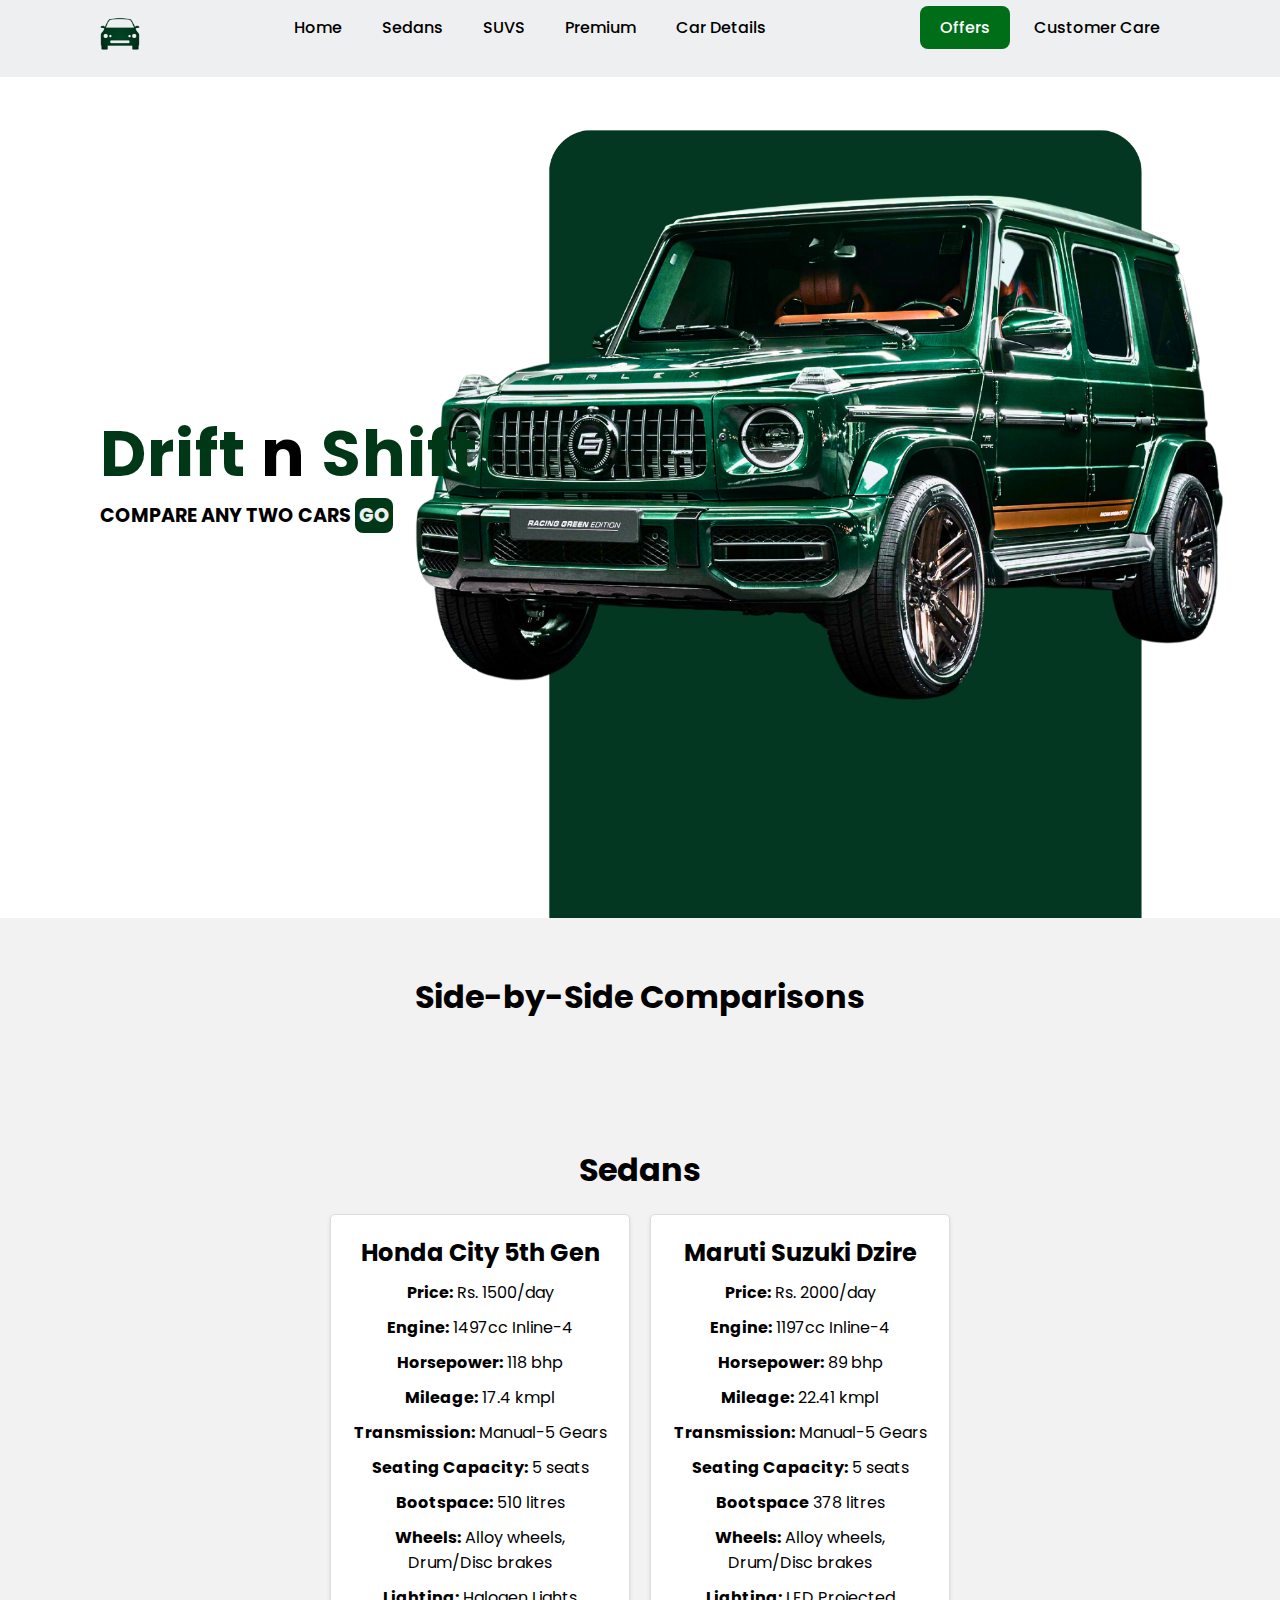
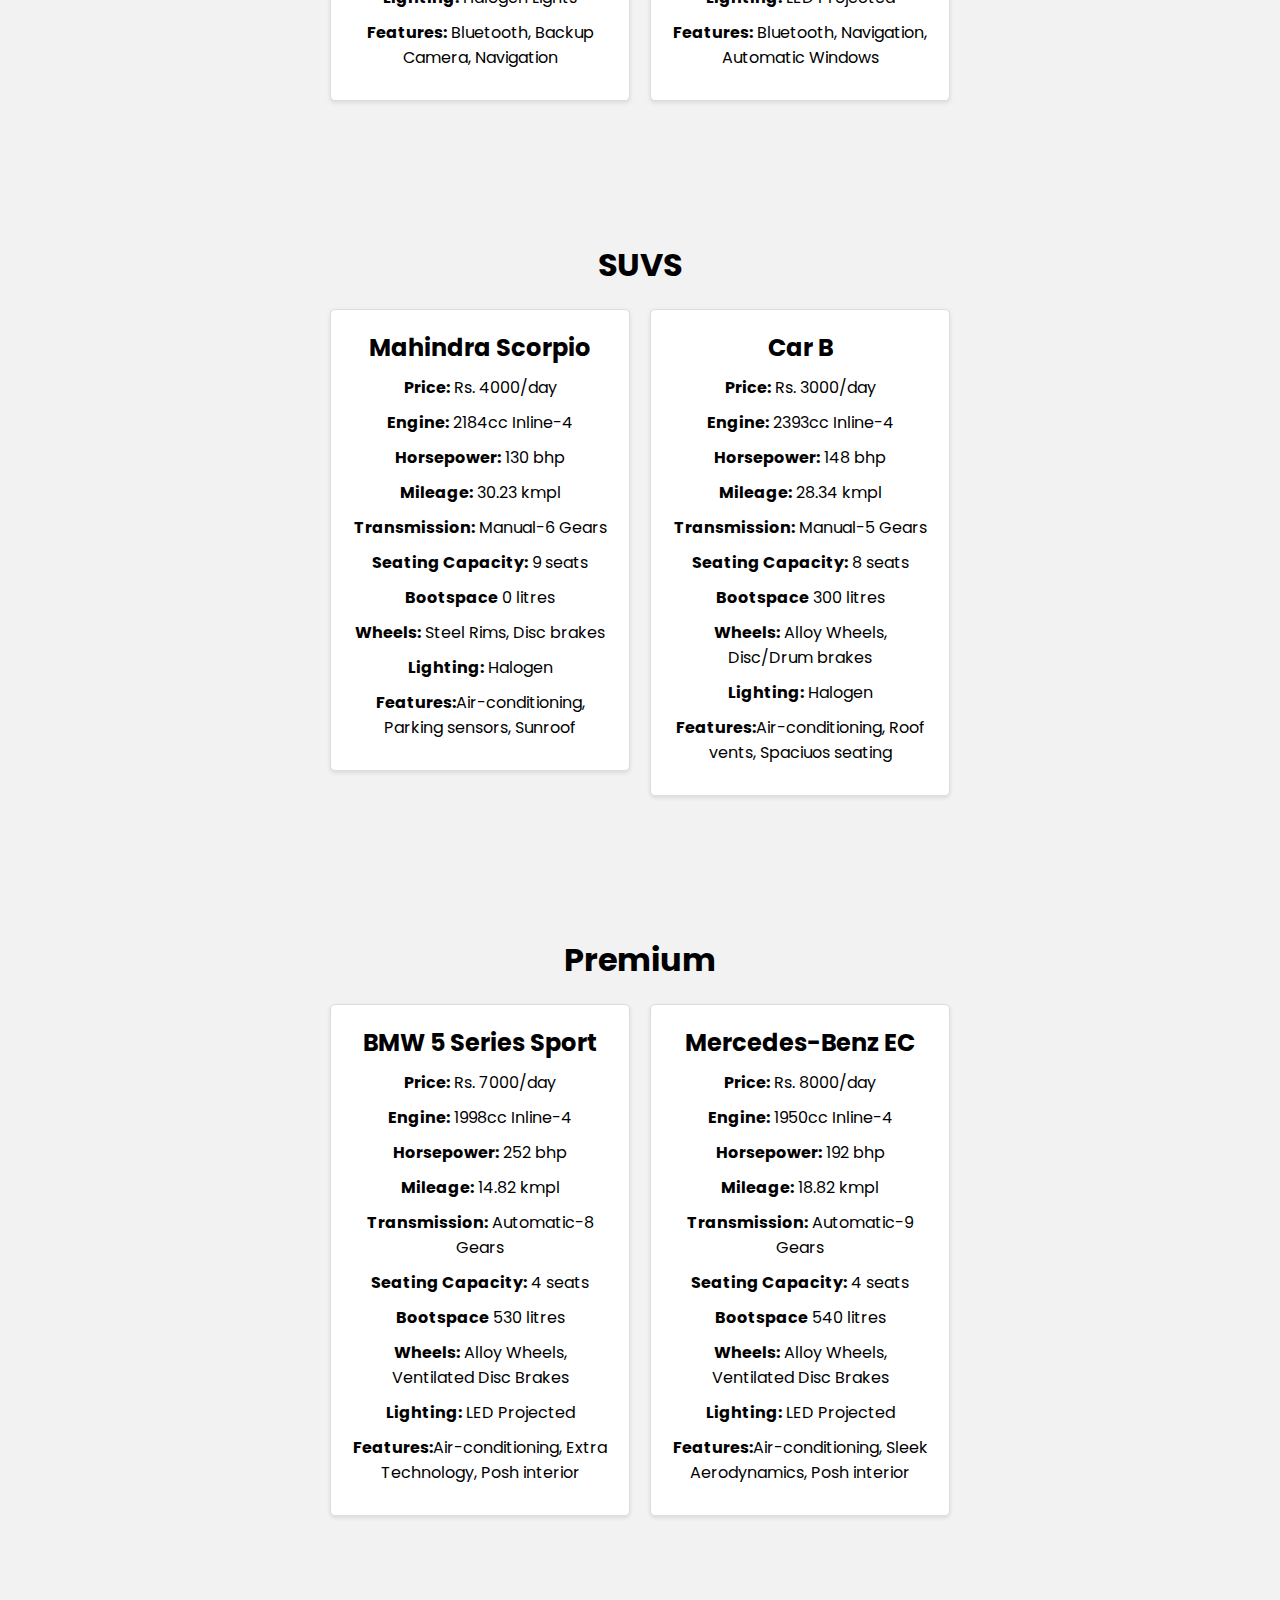
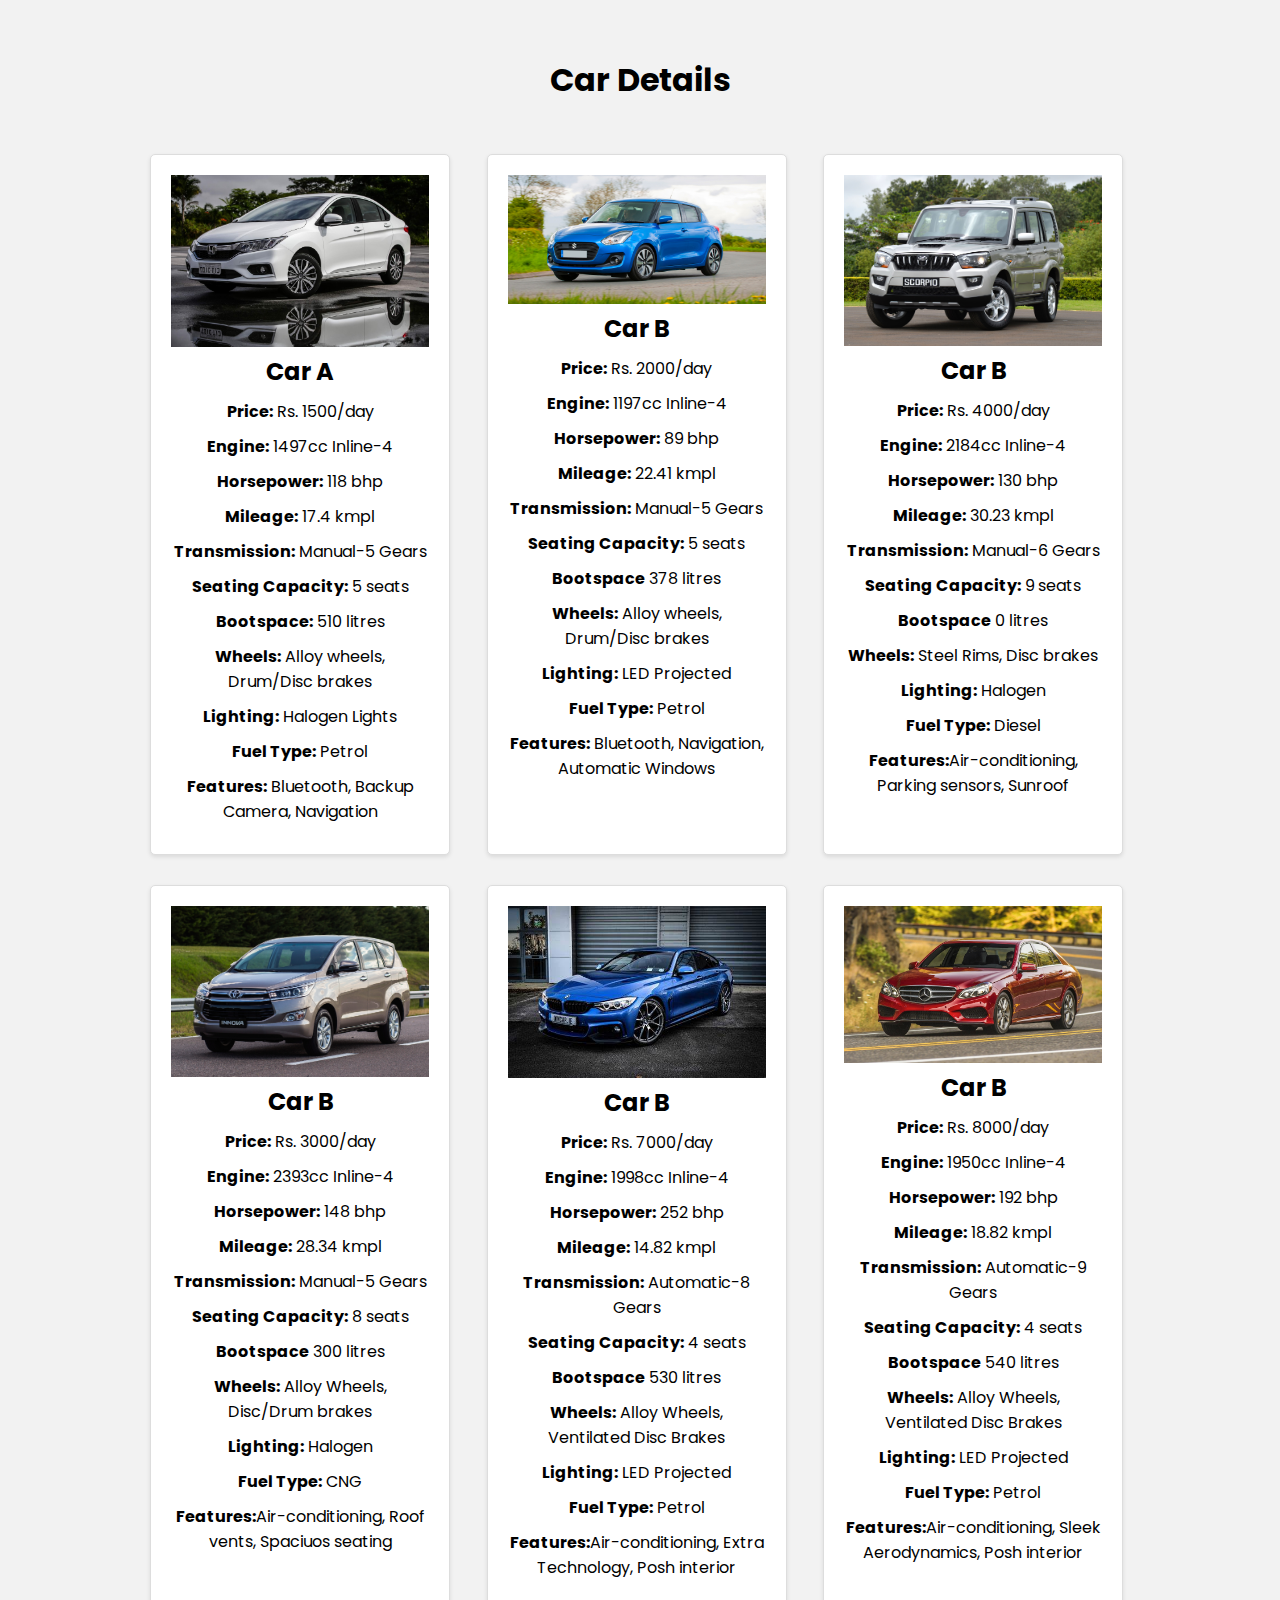
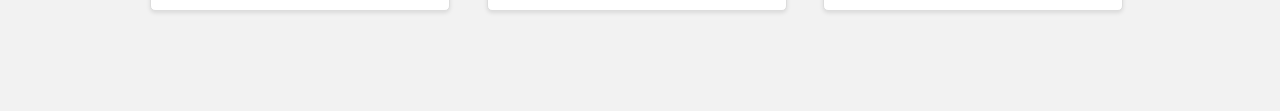
==== compare.html @ 2114f26e "Add files via upload" ====
<!DOCTYPE html>
<html lang="en">
<>
    <meta charset="UTF-8">
    <meta http-equiv="X-UA-Compatible" content="IE=edge">
    <meta name="viewport" content="width=device-width, initial-scale=1.0">
    <title>Drift n Shift</title>
    <!--Link to CSS-->
    <link rel="stylesheet" href="style.css">
    <!--Box Icons-->
    <link rel="stylesheet"
  href="https://cdn.jsdelivr.net/npm/boxicons@latest/css/boxicons.min.css">
</head>
<body>
    <!--Header-->
    <header>
        <a href="#home" class="logo"><img src="img/logoicon.png" alt="" srcset=""></a>
        
        <div class="bx bx-menu" id="menu-icon"></div>

        <ul class="navbar">
            <li><a href="index.html">Home</a></li>
            <li><a href="#sedans">Sedans</a></li>
            <li><a href="#suvs">SUVS</a></li>
            <li><a href="#premium">Premium</a></li>
            <li><a href="#details">Car Details</a></li>
        </ul>
        <div class="header-btn">
            <a href="offers.html" target="_blank" class="offers">Offers</a>
            <a href="custcare.html" target="_blank" class="customer-care">Customer Care</a>
        </div>
    </header>
    <!--Home-->
    <section class="home" id="home">
        <div class="text">
            <h1><span>Drift </span>n<span> Shift</span></h1>
            <h2>COMPARE ANY TWO CARS <a href="#compare"> GO </a></h2>
        </div>
    </section>
    
    <section>
        <h3 class="subtext" id="compare">Side-by-Side Comparisons</h3>
    </section>
    <section>
        <h5 id="sedans">Sedans</h5>
    <div class="comparison-container">
        <div class="comparison-box">
            <h4>Honda City 5th Gen</h4>
            <ul>
                <li><strong>Price:</strong> Rs. 1500/day</li>
                <li><strong>Engine:</strong> 1497cc Inline-4</li>
                <li><strong>Horsepower:</strong> 118 bhp</li>
                <li><strong>Mileage:</strong> 17.4 kmpl</li>
                <li><strong>Transmission:</strong> Manual-5 Gears</li>
                <li><strong>Seating Capacity:</strong> 5 seats</li>
                <li><strong>Bootspace:</strong> 510 litres</li>
                <li><strong>Wheels:</strong> Alloy wheels, Drum/Disc brakes</li>
                <li><strong>Lighting:</strong> Halogen Lights</li>
                <li><strong>Features:</strong> Bluetooth, Backup Camera, Navigation</li>
            </ul>
        </div>
        <div class="comparison-box">
            <h4>Maruti Suzuki Dzire</h4>
            <ul>
                <li><strong>Price:</strong> Rs. 2000/day</li>
                <li><strong>Engine:</strong> 1197cc Inline-4</li>
                <li><strong>Horsepower:</strong> 89 bhp</li>
                <li><strong>Mileage:</strong> 22.41 kmpl</li>
                <li><strong>Transmission:</strong> Manual-5 Gears</li>
                <li><strong>Seating Capacity:</strong> 5 seats</li>
                <li><strong>Bootspace</strong> 378 litres</li>
                <li><strong>Wheels:</strong> Alloy wheels, Drum/Disc brakes</li>
                <li><strong>Lighting:</strong> LED Projected</li>
                <li><strong>Features:</strong> Bluetooth, Navigation, Automatic Windows</li>
            </ul>
        </div>
    </div>
    </section>

    <section>
        <h5 id="suvs">SUVS</h5>
    <div class="comparison-container">
        <div class="comparison-box">
            <h4>Mahindra Scorpio</h4>
            <ul>
                <li><strong>Price:</strong> Rs. 4000/day</li>
                <li><strong>Engine:</strong> 2184cc Inline-4</li>
                <li><strong>Horsepower:</strong> 130 bhp</li>
                <li><strong>Mileage:</strong> 30.23 kmpl</li>
                <li><strong>Transmission:</strong> Manual-6 Gears</li>
                <li><strong>Seating Capacity:</strong> 9 seats</li>
                <li><strong>Bootspace</strong> 0 litres</li>
                <li><strong>Wheels:</strong> Steel Rims, Disc brakes</li>
                <li><strong>Lighting:</strong> Halogen</li>
                <li><strong>Features:</strong>Air-conditioning, Parking sensors, Sunroof</li>
            </ul>
        </div>
        <div class="comparison-box">
            <h4>Car B</h4>
            <ul>
                <li><strong>Price:</strong> Rs. 3000/day</li>
                <li><strong>Engine:</strong> 2393cc Inline-4</li>
                <li><strong>Horsepower:</strong> 148 bhp</li>
                <li><strong>Mileage:</strong> 28.34 kmpl</li>
                <li><strong>Transmission:</strong> Manual-5 Gears</li>
                <li><strong>Seating Capacity:</strong> 8 seats</li>
                <li><strong>Bootspace</strong> 300 litres</li>
                <li><strong>Wheels:</strong> Alloy Wheels, Disc/Drum brakes</li>
                <li><strong>Lighting:</strong> Halogen</li>
                <li><strong>Features:</strong>Air-conditioning, Roof vents, Spaciuos seating</li>
            </ul>
        </div>
    </div>
    </section>

    <section>
        <h5 id="premium">Premium</h5>
    <div class="comparison-container">
        <div class="comparison-box">
            <h4>BMW 5 Series Sport</h4>
            <ul>
                <li><strong>Price:</strong> Rs. 7000/day</li>
                <li><strong>Engine:</strong> 1998cc Inline-4</li>
                <li><strong>Horsepower:</strong> 252 bhp</li>
                <li><strong>Mileage:</strong> 14.82 kmpl</li>
                <li><strong>Transmission:</strong> Automatic-8 Gears</li>
                <li><strong>Seating Capacity:</strong> 4 seats</li>
                <li><strong>Bootspace</strong> 530 litres</li>
                <li><strong>Wheels:</strong> Alloy Wheels, Ventilated Disc Brakes</li>
                <li><strong>Lighting:</strong> LED Projected</li>
                <li><strong>Features:</strong>Air-conditioning, Extra Technology, Posh interior</li>
            </ul>
        </div>
        <div class="comparison-box">
            <h4>Mercedes-Benz EC</h4>
            <ul>
                <li><strong>Price:</strong> Rs. 8000/day</li>
                <li><strong>Engine:</strong> 1950cc Inline-4</li>
                <li><strong>Horsepower:</strong> 192 bhp</li>
                <li><strong>Mileage:</strong> 18.82 kmpl</li>
                <li><strong>Transmission:</strong> Automatic-9 Gears</li>
                <li><strong>Seating Capacity:</strong> 4 seats</li>
                <li><strong>Bootspace</strong> 540 litres</li>
                <li><strong>Wheels:</strong> Alloy Wheels, Ventilated Disc Brakes</li>
                <li><strong>Lighting:</strong> LED Projected</li>
                <li><strong>Features:</strong>Air-conditioning, Sleek Aerodynamics, Posh interior</li>
            </ul>
        </div>
    </div>
    </section>

    <section>
        <h5 id="details">Car Details</h5>
    <div class="car-cards">
        <div class="car-card">
            <img src="img/car 1 Honda City 2018 EXL (81).jpg" alt="Car A">
            <h4>Car A</h4>
            <ul>
                <li><strong>Price:</strong> Rs. 1500/day</li>
                <li><strong>Engine:</strong> 1497cc Inline-4</li>
                <li><strong>Horsepower:</strong> 118 bhp</li>
                <li><strong>Mileage:</strong> 17.4 kmpl</li>
                <li><strong>Transmission:</strong> Manual-5 Gears</li>
                <li><strong>Seating Capacity:</strong> 5 seats</li>
                <li><strong>Bootspace:</strong> 510 litres</li>
                <li><strong>Wheels:</strong> Alloy wheels, Drum/Disc brakes</li>
                <li><strong>Lighting:</strong> Halogen Lights</li>
                <li><strong>Fuel Type:</strong> Petrol</li>
                <li><strong>Features:</strong> Bluetooth, Backup Camera, Navigation</li>
            </ul>
        </div>
        <div class="car-card">
            <img src="img/car 2 Suzuki-Swift-011_0.jpg" alt="Car B">
            <h4>Car B</h4>
            <ul>
                <li><strong>Price:</strong> Rs. 2000/day</li>
                <li><strong>Engine:</strong> 1197cc Inline-4</li>
                <li><strong>Horsepower:</strong> 89 bhp</li>
                <li><strong>Mileage:</strong> 22.41 kmpl</li>
                <li><strong>Transmission:</strong> Manual-5 Gears</li>
                <li><strong>Seating Capacity:</strong> 5 seats</li>
                <li><strong>Bootspace</strong> 378 litres</li>
                <li><strong>Wheels:</strong> Alloy wheels, Drum/Disc brakes</li>
                <li><strong>Lighting:</strong> LED Projected</li>
                <li><strong>Fuel Type:</strong> Petrol</li>
                <li><strong>Features:</strong> Bluetooth, Navigation, Automatic Windows</li>
            </ul>
        </div>
        <div class="car-card">
            <img src="img/car 3 Mahindra scorpio.jpg" alt="Car B">
            <h4>Car B</h4>
            <ul>
                <li><strong>Price:</strong> Rs. 4000/day</li>
                <li><strong>Engine:</strong> 2184cc Inline-4</li>
                <li><strong>Horsepower:</strong> 130 bhp</li>
                <li><strong>Mileage:</strong> 30.23 kmpl</li>
                <li><strong>Transmission:</strong> Manual-6 Gears</li>
                <li><strong>Seating Capacity:</strong> 9 seats</li>
                <li><strong>Bootspace</strong> 0 litres</li>
                <li><strong>Wheels:</strong> Steel Rims, Disc brakes</li>
                <li><strong>Lighting:</strong> Halogen</li>
                <li><strong>Fuel Type:</strong> Diesel</li>
                <li><strong>Features:</strong>Air-conditioning, Parking sensors, Sunroof</li>
            </ul>
        </div>
        <div class="car-card">
            <img src="img/car 4 Innova-1.jpg" alt="Car B">
            <h4>Car B</h4>
            <ul>
                <li><strong>Price:</strong> Rs. 3000/day</li>
                <li><strong>Engine:</strong> 2393cc Inline-4</li>
                <li><strong>Horsepower:</strong> 148 bhp</li>
                <li><strong>Mileage:</strong> 28.34 kmpl</li>
                <li><strong>Transmission:</strong> Manual-5 Gears</li>
                <li><strong>Seating Capacity:</strong> 8 seats</li>
                <li><strong>Bootspace</strong> 300 litres</li>
                <li><strong>Wheels:</strong> Alloy Wheels, Disc/Drum brakes</li>
                <li><strong>Lighting:</strong> Halogen</li>
                <li><strong>Fuel Type:</strong> CNG</li>
                <li><strong>Features:</strong>Air-conditioning, Roof vents, Spaciuos seating</li>
            </ul>
        </div>
        <div class="car-card">
            <img src="img/car 5 BMW M4.jpg" alt="Car B">
            <h4>Car B</h4>
            <ul>
                <li><strong>Price:</strong> Rs. 7000/day</li>
                <li><strong>Engine:</strong> 1998cc Inline-4</li>
                <li><strong>Horsepower:</strong> 252 bhp</li>
                <li><strong>Mileage:</strong> 14.82 kmpl</li>
                <li><strong>Transmission:</strong> Automatic-8 Gears</li>
                <li><strong>Seating Capacity:</strong> 4 seats</li>
                <li><strong>Bootspace</strong> 530 litres</li>
                <li><strong>Wheels:</strong> Alloy Wheels, Ventilated Disc Brakes</li>
                <li><strong>Lighting:</strong> LED Projected</li>
                <li><strong>Fuel Type:</strong> Petrol</li>
                <li><strong>Features:</strong>Air-conditioning, Extra Technology, Posh interior</li>
            </ul>
        </div>
        <div class="car-card">
            <img src="img/car 6 Merc e250.jpg" alt="Car B">
            <h4>Car B</h4>
            <ul>
                <li><strong>Price:</strong> Rs. 8000/day</li>
                <li><strong>Engine:</strong> 1950cc Inline-4</li>
                <li><strong>Horsepower:</strong> 192 bhp</li>
                <li><strong>Mileage:</strong> 18.82 kmpl</li>
                <li><strong>Transmission:</strong> Automatic-9 Gears</li>
                <li><strong>Seating Capacity:</strong> 4 seats</li>
                <li><strong>Bootspace</strong> 540 litres</li>
                <li><strong>Wheels:</strong> Alloy Wheels, Ventilated Disc Brakes</li>
                <li><strong>Lighting:</strong> LED Projected</li>
                <li><strong>Fuel Type:</strong> Petrol</li>
                <li><strong>Features:</strong>Air-conditioning, Sleek Aerodynamics, Posh interior</li>
            </ul>
        </div>
    </div>
    </section>
</body>
</html>
---- style.css ----
/*Google Fonts*/
@import url('https://fonts.googleapis.com/css2?family=Poppins:wght@300;400;500;600;700&display=swap');
*{
    margin: 0;
    padding: 0;
    box-sizing: border-box;
    scroll-padding-top: 2rem;
    scroll-behavior: smooth;
    list-style: none;
    text-decoration: none;
    font-family: 'Poppins', sans-serif;
}
:root {
    --main-color: #003716;
    --second-color: #009621;
    --text-color: #000000;
    --gradient: linear-gradient(#003716, #009621);
}
/* Custom Scroll Bar */
html::-webkit-scrollbar {
    width: 0.5rem; 
}
html::-webkit-scrollbar-track {
    background: transparent;
}
html::-webkit-scrollbar-thumb {
    background: var(--main-color);
    border-radius: 5rem;
}
section {
    padding: 50px 100px;
}
header {
    position: fixed;
    width: 100%;
    top: 0;
    right: 0;
    z-index: 1000;
    display: flex;
    align-items: centre;
    justify-content: space-between;
    background: #eeeff1;
    padding: 15px 100px;
}
.logo img {
    width: 40px;
}
.navbar {
    display: flex;
}
.navbar li {
    position: relative;
}
.navbar a {
    font-size: 1rem;
    padding: 10px 20px;
    color: var(--text-color);
    font-weight: 500;
}
.navbar a::after {
    content: '';
    width: 0;
    height: 3px;
    background: var(--gradient);
    position: absolute;
    bottom: -4px;
    left: 0;
    transition: 0.5s;
}
.navbar a:hover::after {
    width: 100%;
}
#menu-icon {
    font-size: 24px;
    cursor: pointer;
    z-index: 10001;
    display: none;
}
.header-btn a {
    padding: 10px 20px;
    color:var(--text-color);
    font-weight: 500;
}
.header-btn .offers {
    background: #006d18;
    color: #fff;
    border-radius: 0.5rem;
}
.header-btn .offers:hover {
    background: var(--main-color);
}
.home {
    width: 100%;
    min-height: 100vh;
    position: relative;
    background: url(img/homepageBGOG.png);
    background-repeat: no-repeat;
    background-position: center right;
    background-size: cover;
    display: grid;
    align-items: center;
    grid-template-columns: repeat(2, 1fr);
}
.text h1 {
    font-size: 4rem;
    letter-spacing: 1px;
}
.text span {
    color: var(--main-color);
}
.text p {
    margin: 00.5rem 0 2rem;
    margin-right: 7.5rem;
}
.text h2 {
    font-size: 1.2rem;
}
.text h6 {
    font-size: 1.5rem;
    text-align: center;
    background-color: #006d18;
    color: #fff;
    margin-right: 5rem;
    padding: 10px;
}
.app-stores {
    display: flex;
}    
.app-stores img {
     width: 100px;
     margin-right: 1rem;
     cursor: pointer;
}
.form-container form {
    display: flex;
    flex-wrap: wrap;
    align-items: center;
    gap: 1rem;
    position: absolute;
    bottom: 4rem;
    left: 100px;
    background: #fff;
    padding: 20px;
    border-radius: 0.5rem;
}
.input-box {
    flex: 1 1 7rem;
    display: flex;
    flex-direction: column;
}
.input-box span {
    font-weight: 500;
}
.input-box input {
    padding: 7px;
    outline: none;
    border: none;
    background: #eeeff1;
    border-radius: 0.5rem;
    font-size: 1rem;
}
.form-container form .btn {
    flex: 1 1 7rem;
    padding: 10px 34px ;
    border: none;
    border-radius: 0.5rem;
    background: #006d18;
    color: #fff;
    font-size: 1rem;
    font-weight: 500;
}
.form-container form .btn:hover {
    background: var(--main-color);
}
.form-container a {
    padding: 10px;
    border: none;
    border-radius: 0.3rem;
    background: #003716;
    color: #fff;
    font-size: 1rem;
    font-weight: 600;
}
.form-container a:hover {
    background: #000000;
    color: #ddd;
}
.heading {
    text-align: center;
}
.heading span {
    font-weight: 500;
    text-transform: uppercase;
}
.heading h1 {
    font-size: 2rem;
    margin-left: 10rem;
    margin-right: 10rem;
}
.ride-container {
    display: grid;
    align-items: centre;
    grid-template-columns: repeat(auto-fit,minmax(250px,auto));
    gap: 1rem;
    margin-top: 2rem;
}
.ride-container .box {
    text-align: centre;
    padding: 20px;
}
.ride-container .box .bx {
    font-size: 34px;
    padding: 10px;
    background-color: #eeeff1;
    border-radius: 0.5rem;
    color: var(--main-color);
}
.ride-container .box h2 {
    font-size: 1.3rem;
    font-weight: 500;
    margin: 1.4rem 0 0.5rem;
}
.ride-container .box .bx:hover {
    background: var(--gradient);
    color: #fff;
}
.services-container {
    display: grid;
    grid-template-columns: repeat(auto-fit, minmax(300px,auto));
    gap: 4rem;
    margin-top: 2rem;
}
.services-container .box{
    padding: 10px;
    border-radius: 1rem;
    box-shadow: 1px 4px 41px rgba(0, 0, 0, 0.1);
}
.services-container .box .box-img{
    width: 100%;
    height: 200px;
}
.services-container .box .box-img img {
    width: 100%;
    height: 100%;
    border-radius: 1rem;
    object-fit: cover;
    object-position: center;
}
.services-container .box p {
    padding: 0 10px;
    border: 1px solid var(--text-color);
    width: 58px;
    border-radius: 0.5rem;
    margin: 1rem 0 1rem;
}
.services-container .box h3 {
    font-weight: 500;
}
.services-container .box h2 {
    font-size: 1.1rem;
    font-weight: 600;
    color: var(--main-color);
    margin: 0.2rem 0 0.5rem;
}
.services-container .box h2 span {
    font-size: 0.8rem;
    font-weight: 500;
    color: var(--text-color);
}
.services-container .box .btn {
    display: flex;
    justify-content: center;
    background: #006d18;
    color: #fff;
    padding: 10px;
    border-radius: 0.5rem;
}
.services-container .box .btn:hover {
    background: var(--main-color);
}


.chauffeur h1 {
    text-align: center;
    margin-top: 20px;
}

.team-list {
    display: flex;
    flex-wrap: wrap;
    justify-content: center;
    gap: 20px;
    margin: 20px;
}

.team-list li {
    background-color: #fff;
    border: 1px solid #ddd;
    border-radius: 5px;
    padding: 20px;
    box-shadow: 0 2px 4px rgba(0, 0, 0, 0.1);
    text-align: center;
    width: 300px;
}

.team-list h2 {
    font-size: 1.5rem;
}

.team-list img {
    max-width: 100%;
    height: 220px;
    border-radius: 0.5rem;
}

.team-list p {
    font-size: 1rem;
    margin: 10px 0;
}
.compare h1 {
    text-align: center;
}
.compare h2 {
    text-align: center;
}
.compare a {
    padding: 10px;
    background-color: #003716;
    color: #fff;
    border-radius: 0.3rem;
    font-size: 1rem;
    font-weight: 500;
}

.about-container {
    display: grid;
    grid-template-columns: repeat(2, 1fr);
    margin-top: 2rem;
    align-items: center;
    gap: 1rem;
    margin-top: 1rem;
}
.about-img img {
    width: 100%;
}
.about-text span {
    font-size: 1.5rem;
    font-weight: 600;
    color: var(--main-color);
    text-transform: uppercase;
}
.about-text p {
    margin: 0.5rem 0 1.4rem;
}
.about-text .btn {
    padding: 10px 20px;
    background: #006d18;
    color: #fff;
    border-radius: 0.5rem;
}
.about-text .btn:hover {
    background: var(--main-color);
}
.reviews-container {
    display: grid;
    grid-template-columns: repeat(auto-fit, minmax(250px, auto));
    gap: 1rem;
    margin-top: 2rem;
}
.rev-img {
    width: 70px;
    height: 70px;
}
.rev-img img {
    width: 100%;
    height: 100%;
    border-radius: 50%;
    object-fit: cover;
    object-position: center;
    border: 2px solid var(--second-color);
}
.reviews-container .box {
    display: flex;
    flex-direction: column;
    align-items: center;
    text-align: center;
    padding: 20px;
    box-shadow: 1px 4px 41px rgba(0, 0, 0, 0.1);
    border-radius: 0.5rem;
}
.reviews-container .box h2 {
    font-size: 1.1rem;
    font-weight: 600;
    margin: 0.5rem 0 0.5rem;
}
.reviews-container .box p {
    font-style: italic;
}
.reviews-container .box h2 .stars .bx {
    color: var(--main-color);
}
.newsletter {
    background: linear-gradient(to top right, #003716, #009621);
    display: flex;
    flex-direction: column;
    align-items: center;
}
.newsletter h2 {
    color: #fff;
    font-size: 1.8rem;
}
.newsletter .box {
    margin-top: 1rem;
    background: #fff;
    border-radius: 0.5rem;
    padding: 4px 8px;
    width: 350px;
    display: flex;
    justify-content: space-between;
}
.newsletter .box input {
    border: none;
    outline: none;
}
.newsletter .box .btn {
    background: #006d18;
    color: #fff;
    padding: 8px 20px;
    border-radius: 0.5rem;
}
.copyright {
    padding: 20px;
    display: flex;
    justify-content: space-between;
    align-items: center;
}
.social a {
    color: #444;
    padding: 10px;
    font-size: 21px;
}
/* Making Responsive */
@media (max-width: 991px) {
    header {
        padding: 18px 40px;
    }
    section {
        padding: 50px 40px;
    }
}
@media (max-width: 881px) {
    .home {
        background-position: left;
    }
    .form-container form {
        bottom: 0.2rem;
        left: 40px;
    }
}
@media (max-width: 768px) {
    header {
        padding: 11px 40px;
    }
    #menu-icon {
        display: initial;
    }
    .sign-up {
        display: none;
    }
    .text h21 {
        font-size: 2.5rem;
    }
    .home {
        grid-template-columns: 1fr;
    }
    .form-container form {
        position: unset;
    }
    header .navbar {
        position: absolute;
        top: -500px;
        left: 0;
        right: 0;
        display: flex;
        flex-direction: column;
        background: #fff;
        box-shadow: 0 4px 4px rgba(0, 0, 0, 0.1);
        transition: 0.2s ease;
        text-align: left;
    }
    .navbar.active {
        top: 100%;
    }
    .navbar a {
        padding: 1rem;
        border-left: 2px solid var(--main-color);
        margin: 1rem;
        display: block;
    }
    .navbar a:hover {
        color: #fff;
        background: var(--main-color);
        border: none;
    }
    .navbar a::after {
        display: none;
    }
    .heading span {
        font-size: 0.9rem;
        font-weight: 600;
    }
    .heading h1 {
        font-size: 1.3rem;
    }
    .about-container {
        grid-template-columns: 1fr;
        text-align: center;
    }
    .about-img {
        padding: 1rem;
        order: 2;
    }
}
@media (max-width: 568px) {
    .copyright {
        flex-direction: column;
    }
    .newsletter .box {
        width: 284px;
    }
    .form-container {
        padding-top: 2rem;
    }
}
@media (max-width: 350px) {
    header {
        padding: 4px 14px;
    }
    .logo img {
        width: 30px;
    }
    section {
        padding: 50px 14px;
    }
    .header-btn .sign-in {
        padding: 7px 10px;
        font-size: 14px;
        font-weight: 400;
    }
    .text h1 {
        font-size: 2rem;
    }
    .services-container {
        grid-template-columns: repeat(auto-fit,minmax(254px));
    }
}

/*Offers Tab*/
.body {
    font-family: Arial, sans-serif;
    background-color: #f2f2f2;
    margin: 0;
    padding: 0;
}

h5 {
    text-align: center;
    font-size: 2rem;
    margin-top: 110px;
}

.offer-container {
    display: flex;
    justify-content: space-around;
    flex-wrap: wrap;
    align-items: center;
    margin: 20px;
}

.offer {
    background-color: #fff;
    border: 1px solid #ddd;
    border-radius: 5px;
    padding: 20px;
    margin: 10px;
    max-width: 300px;
    box-shadow: 0 2px 4px rgba(0, 0, 0, 0.1);
}

.offer img {
    max-width: 100%;
    height: auto;
}

.offer h2 {
    font-size: 1.5rem;
    margin-top: 10px;
}

.offer p {
    font-size: 1rem;
    margin: 10px 0;
}

/*Compare*/
body {
    font-family: Arial, sans-serif;
    background-color: #f2f2f2;
    margin: 0;
    padding: 0;
}

h5 {
    text-align: center;
    margin-top: 20px;
}

.comparison-container {
    display: flex;
    justify-content: center;
    align-items: flex-start;
    gap: 20px;
    margin: 20px;
}

.comparison-box {
    background-color: #fff;
    border: 1px solid #ddd;
    border-radius: 5px;
    padding: 20px;
    width: 300px;
    box-shadow: 0 2px 4px rgba(0, 0, 0, 0.1);
    text-align: center;
}

.comparison-box h4 {
    font-size: 1.5rem;
}

.comparison-box ul {
    list-style: none;
    padding: 0;
}

.comparison-box ul li {
    font-size: 1rem;
    margin: 10px 0;
}
.home .text a {
    padding: 4px;
    background-color: #003716;
    font-size: 1.2rem;
    font-weight: 800;
    color: #eeeff1;
    margin-top: 5px;
    border-radius: 0.5rem;
}

h5 {
    text-align: center;
    margin-top: 20px;
}

.car-cards {
    display: grid;
    grid-template-columns: repeat(auto-fit, minmax(300px,auto));
    margin: 50px;
    gap: 30px;
}

.car-card {
    background-color: #fff;
    border: 1px solid #ddd;
    border-radius: 5px;
    padding: 20px;
    box-shadow: 0 2px 4px rgba(0, 0, 0, 0.1);
    text-align: center;
    width: 300px;
}

.car-card h4 {
    font-size: 1.5rem;
}

.car-card img {
    max-width: 100%;
    height: auto;
}

.car-card ul {
    list-style: none;
    padding: 0;
}

.car-card ul li {
    font-size: 1rem;
    margin: 10px 0;
}
.subtext {
    text-align: center;
    font-size: 2rem;
    padding: 5px;
}


/*custcare*/
body {
    font-family: Arial, sans-serif;
    background-color: #f2f2f2;
    margin: 0;
    padding: 0;
}

h6 {
    text-align: center;
    margin-top: 20px;
    font-size: 2rem;
}

.contact-section {
    display: flex;
    justify-content: space-around;
    align-items: flex-start;
    gap: 20px;
    margin: 20px;
}

.contact-info, .customer-support, .emergency-info {
    background-color: #fff;
    border: 1px solid #ddd;
    border-radius: 5px;
    padding: 20px;
    width: 45%;
    box-shadow: 0 2px 4px rgba(0, 0, 0, 0.1);
}

.contact-info h2, .customer-support, h2 {
    font-size: 1.5rem;
}

.contact-info p, .customer-support, .emergency-info p {
    font-size: 1rem;
    margin: 10px 0;
}

.customer-support p:first-child {
    font-weight: bold;
}

.customer-support a {
    text-decoration: none;
    color: #007bff;
}
.guide h2 {
    padding: 1.4rem;
    background-color: #000000;
    color: #fff;
    border-radius: 0.5rem;
    text-align: center;
    font-size: 2rem;
}
.guide p {
    font-size: 1.2rem;
    font-weight: 500;
    margin-left: 2.3rem;
}

/*About*/

.about-us {
    background-color: #fff;
    border: 1px solid #ddd;
    border-radius: 5px;
    padding: 20px;
    box-shadow: 0 2px 4px rgba(0, 0, 0, 0.1);
    width: 80%;
    margin: 0 auto;
    text-align: center;
}

.about-us p {
    font-size: 1rem;
    margin: 20px 0;
}
.team-member {
    margin: 20px;
}

.team-member img {
    max-width: 100%;
    height: 250px;
}

.team-member h2 {
    font-size: 1.5rem;
}

.team-member p {
    font-size: 1rem;
    margin: 10px 0;
}
.team-founder {
    margin: 20px;
}

.team-founder img {
    max-width: 100%;
    height: 250px;
}

.team-founder h2 {
    font-size: 1.5rem;
}

.team-founder p {
    font-size: 1rem;
    margin: 10px 0;
}
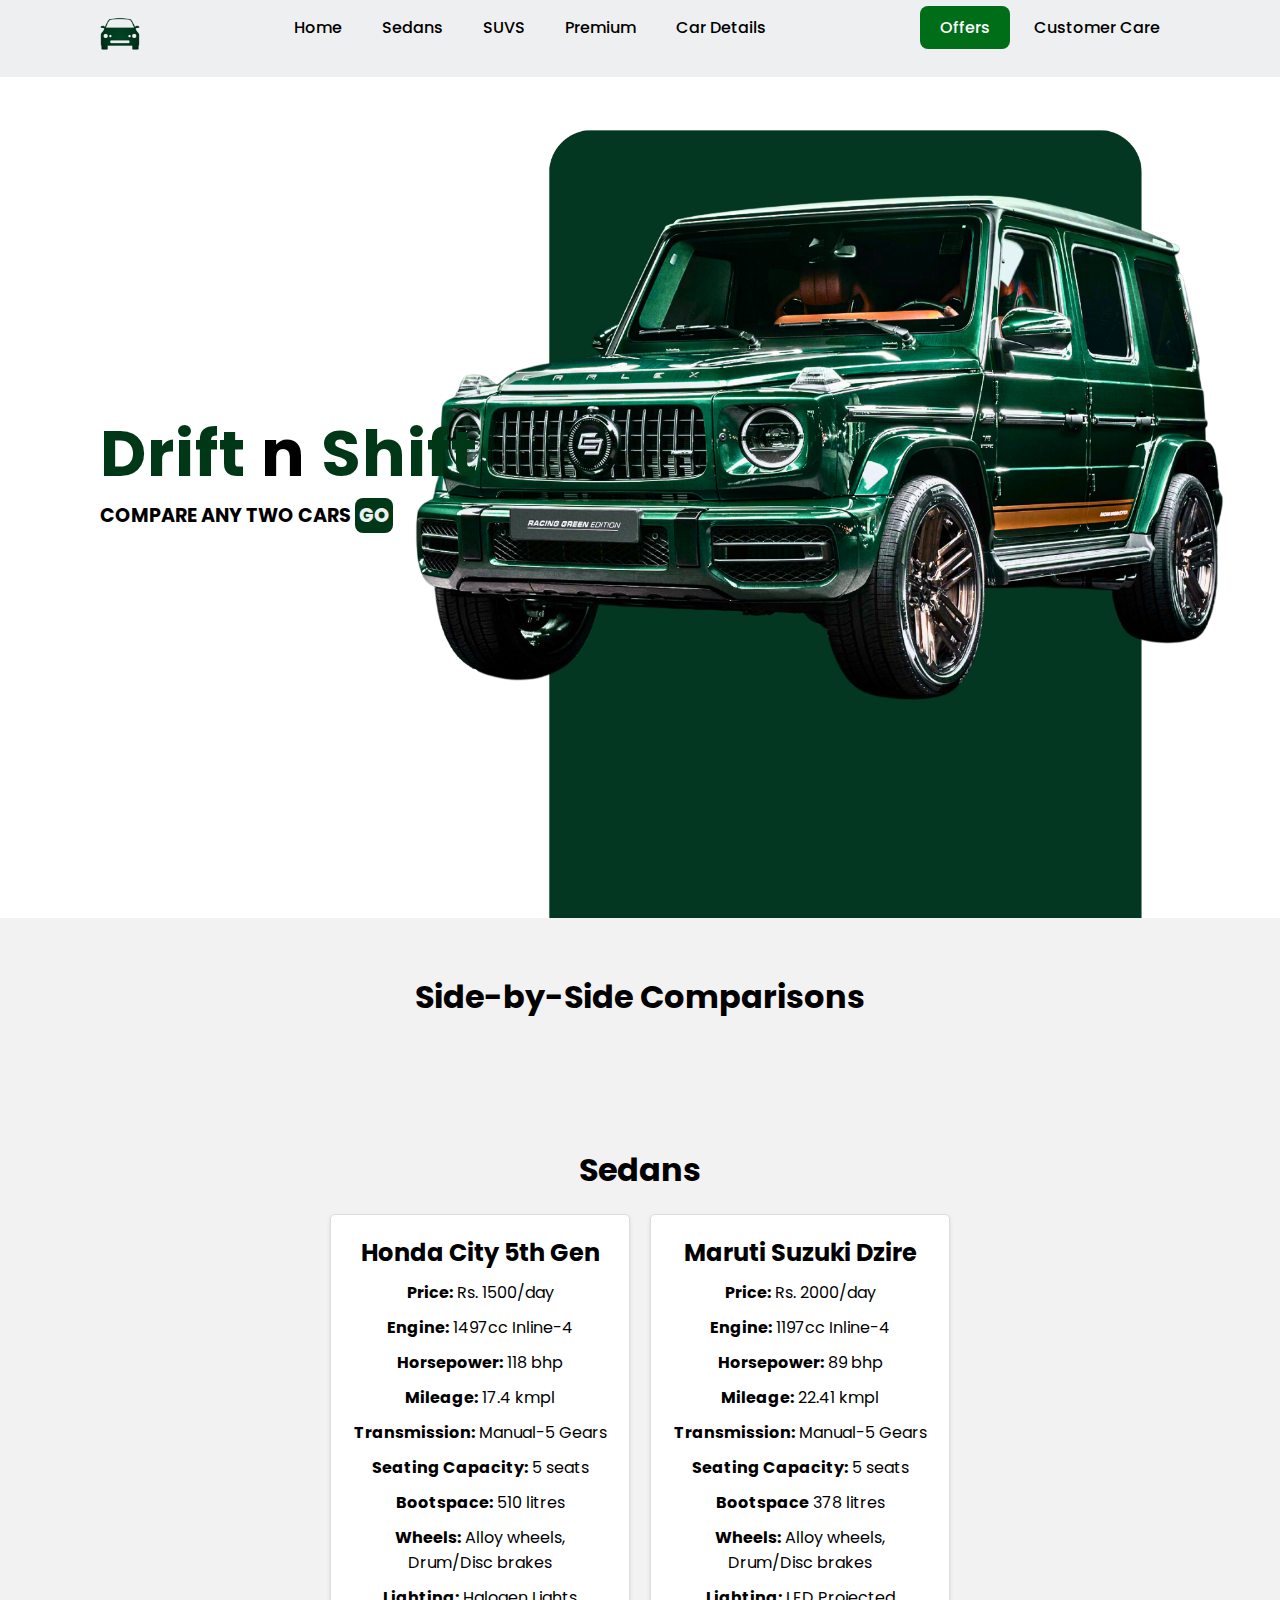
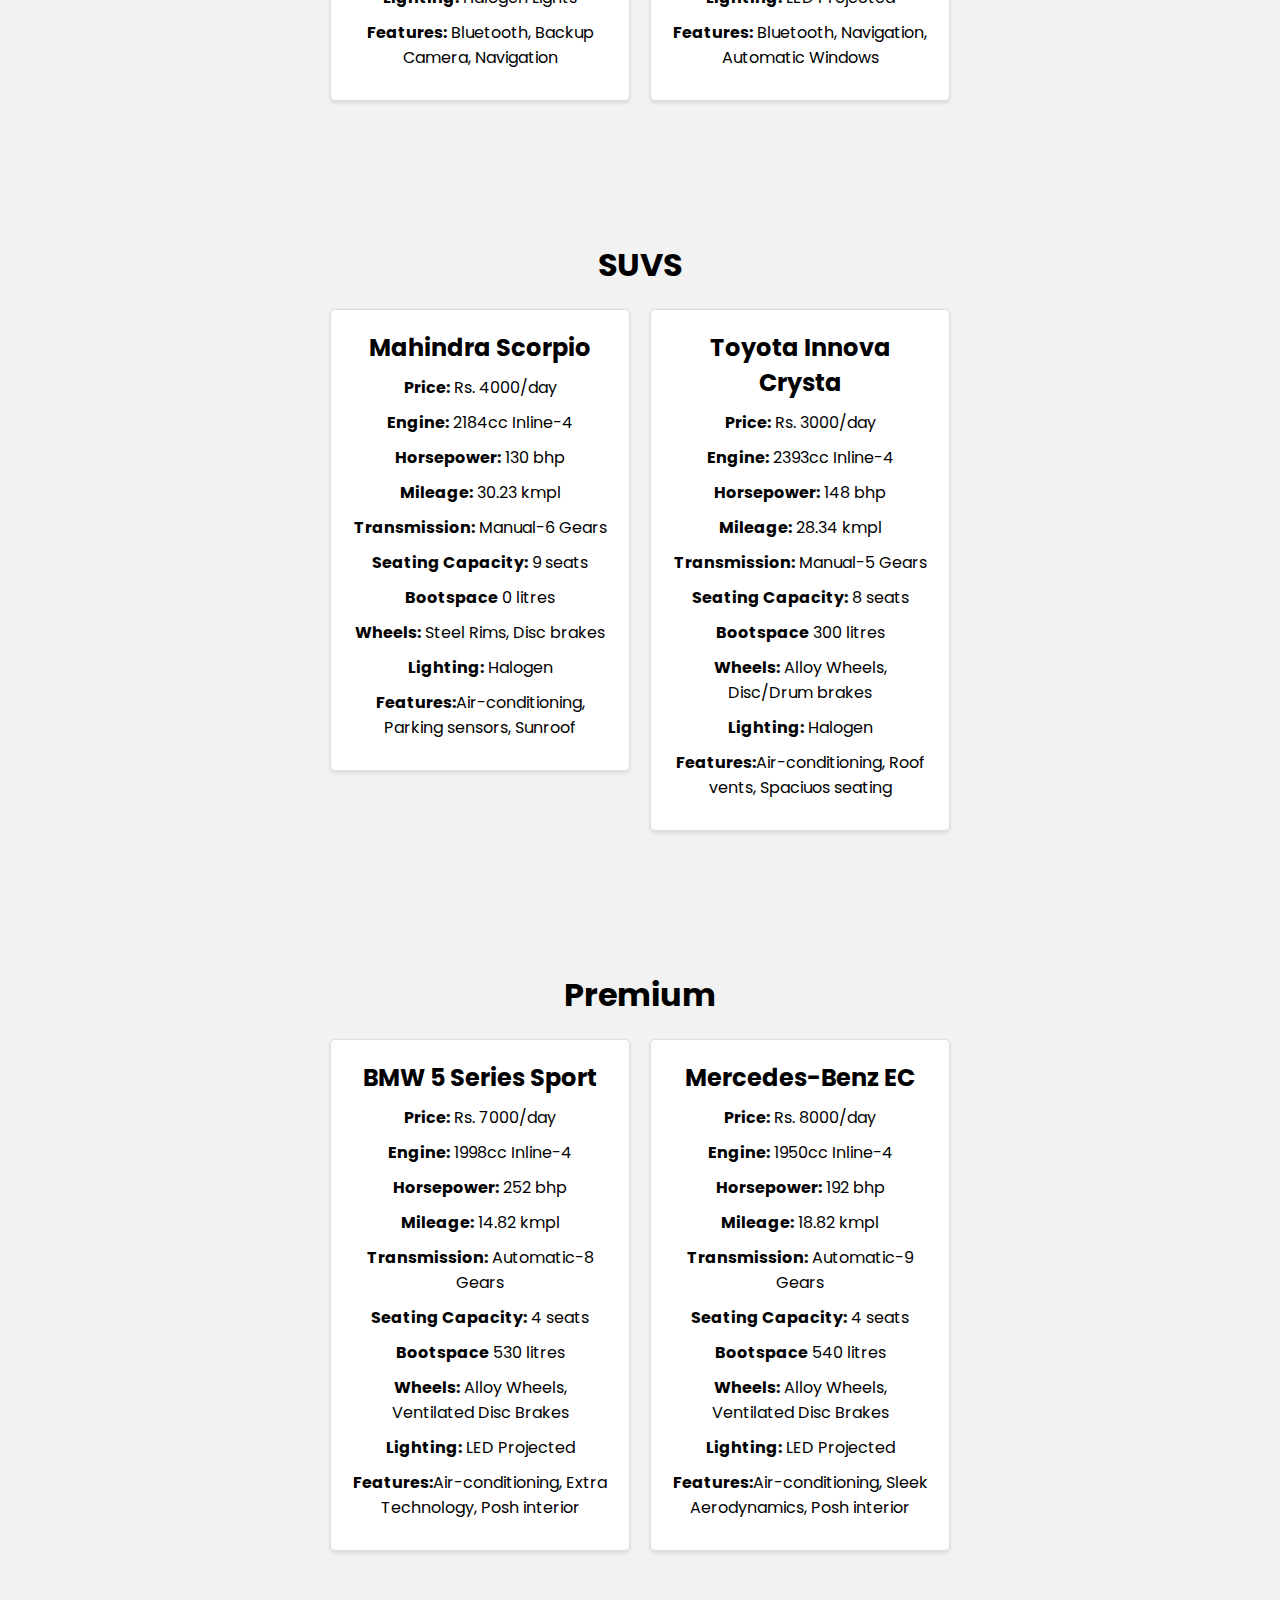
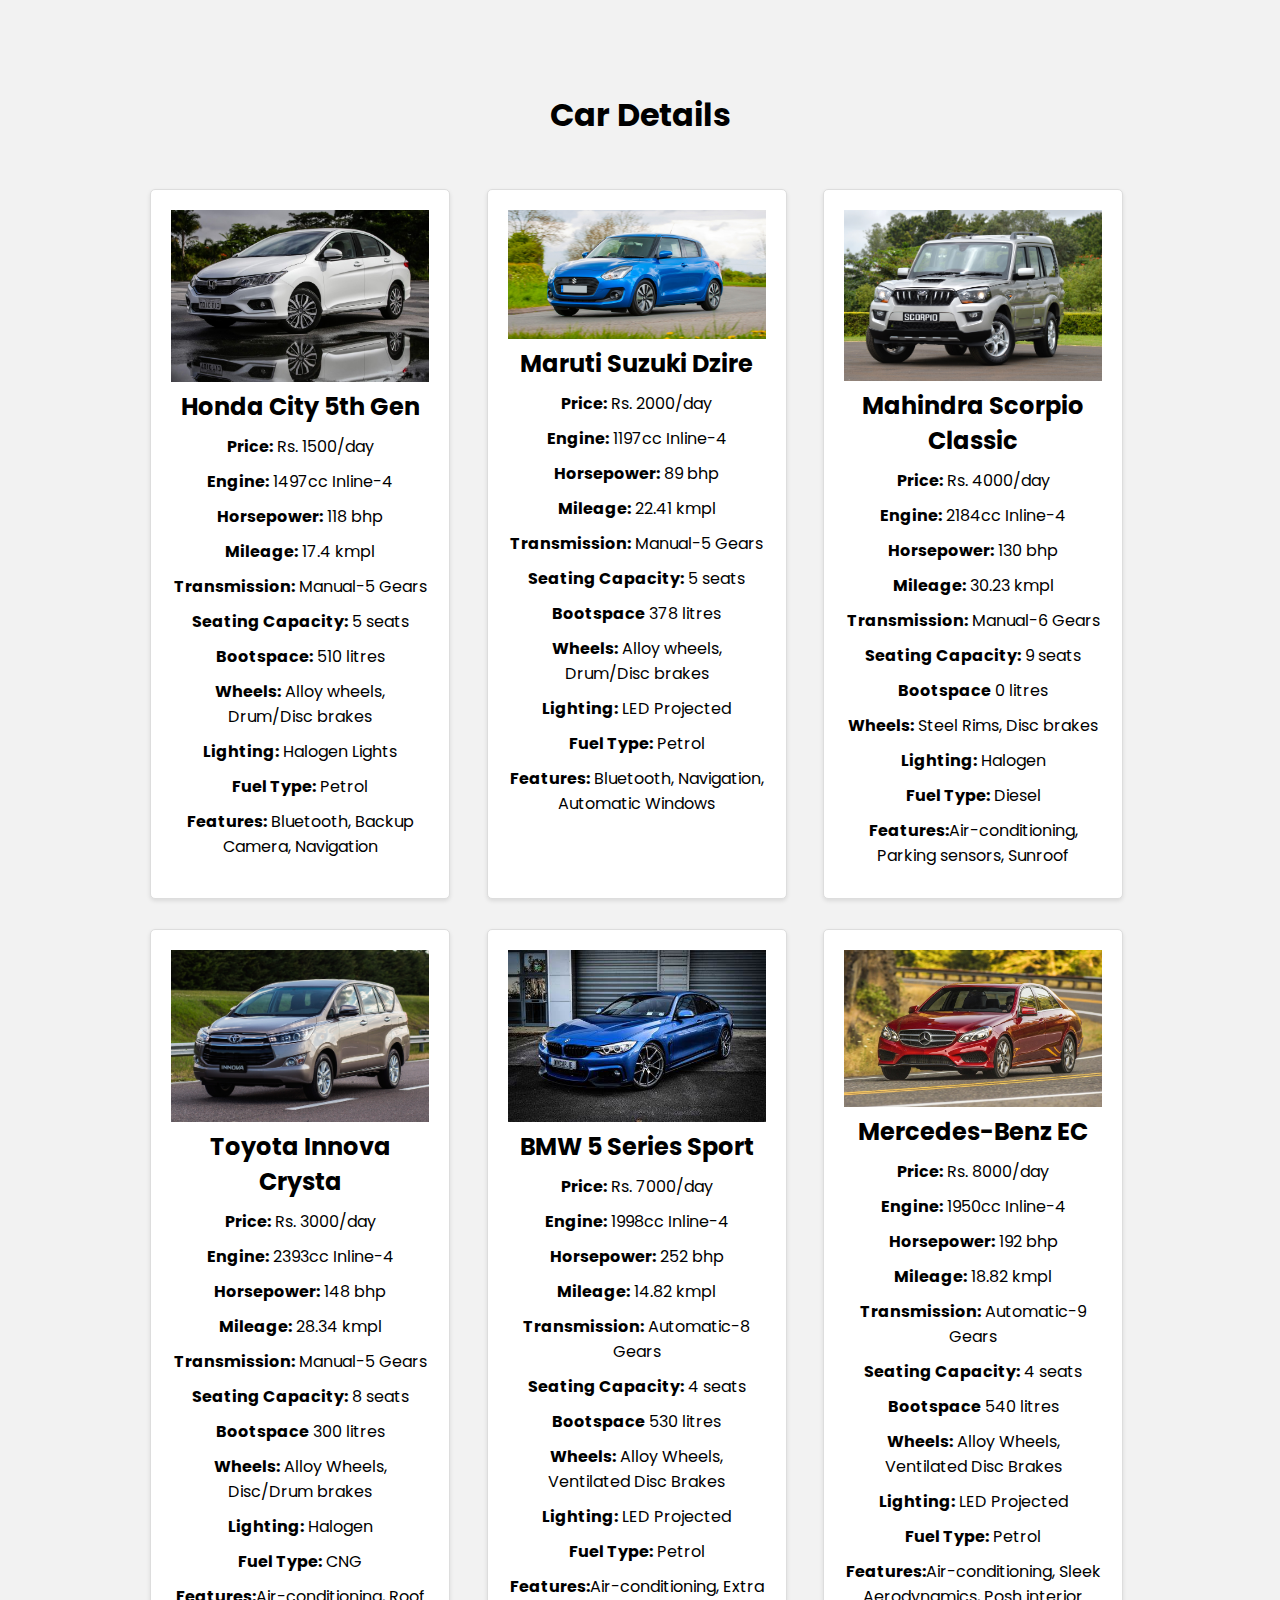
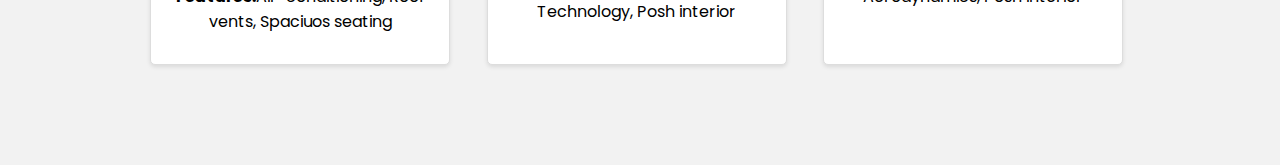
==== commit a56278d2: "Add files via upload" ====
--- a/compare.html
+++ b/compare.html
@@ -4,7 +4,7 @@
     <meta charset="UTF-8">
     <meta http-equiv="X-UA-Compatible" content="IE=edge">
     <meta name="viewport" content="width=device-width, initial-scale=1.0">
-    <title>Drift n Shift</title>
+    <title>Car Details</title>
     <!--Link to CSS-->
     <link rel="stylesheet" href="style.css">
     <!--Box Icons-->
@@ -96,7 +96,7 @@
             </ul>
         </div>
         <div class="comparison-box">
-            <h4>Car B</h4>
+            <h4>Toyota Innova Crysta</h4>
             <ul>
                 <li><strong>Price:</strong> Rs. 3000/day</li>
                 <li><strong>Engine:</strong> 2393cc Inline-4</li>
@@ -154,7 +154,7 @@
     <div class="car-cards">
         <div class="car-card">
             <img src="img/car 1 Honda City 2018 EXL (81).jpg" alt="Car A">
-            <h4>Car A</h4>
+            <h4>Honda City 5th Gen</h4>
             <ul>
                 <li><strong>Price:</strong> Rs. 1500/day</li>
                 <li><strong>Engine:</strong> 1497cc Inline-4</li>
@@ -171,7 +171,7 @@
         </div>
         <div class="car-card">
             <img src="img/car 2 Suzuki-Swift-011_0.jpg" alt="Car B">
-            <h4>Car B</h4>
+            <h4>Maruti Suzuki Dzire</h4>
             <ul>
                 <li><strong>Price:</strong> Rs. 2000/day</li>
                 <li><strong>Engine:</strong> 1197cc Inline-4</li>
@@ -188,7 +188,7 @@
         </div>
         <div class="car-card">
             <img src="img/car 3 Mahindra scorpio.jpg" alt="Car B">
-            <h4>Car B</h4>
+            <h4>Mahindra Scorpio Classic</h4>
             <ul>
                 <li><strong>Price:</strong> Rs. 4000/day</li>
                 <li><strong>Engine:</strong> 2184cc Inline-4</li>
@@ -205,7 +205,7 @@
         </div>
         <div class="car-card">
             <img src="img/car 4 Innova-1.jpg" alt="Car B">
-            <h4>Car B</h4>
+            <h4>Toyota Innova Crysta</h4>
             <ul>
                 <li><strong>Price:</strong> Rs. 3000/day</li>
                 <li><strong>Engine:</strong> 2393cc Inline-4</li>
@@ -222,7 +222,7 @@
         </div>
         <div class="car-card">
             <img src="img/car 5 BMW M4.jpg" alt="Car B">
-            <h4>Car B</h4>
+            <h4>BMW 5 Series Sport</h4>
             <ul>
                 <li><strong>Price:</strong> Rs. 7000/day</li>
                 <li><strong>Engine:</strong> 1998cc Inline-4</li>
@@ -239,7 +239,7 @@
         </div>
         <div class="car-card">
             <img src="img/car 6 Merc e250.jpg" alt="Car B">
-            <h4>Car B</h4>
+            <h4>Mercedes-Benz EC</h4>
             <ul>
                 <li><strong>Price:</strong> Rs. 8000/day</li>
                 <li><strong>Engine:</strong> 1950cc Inline-4</li>
